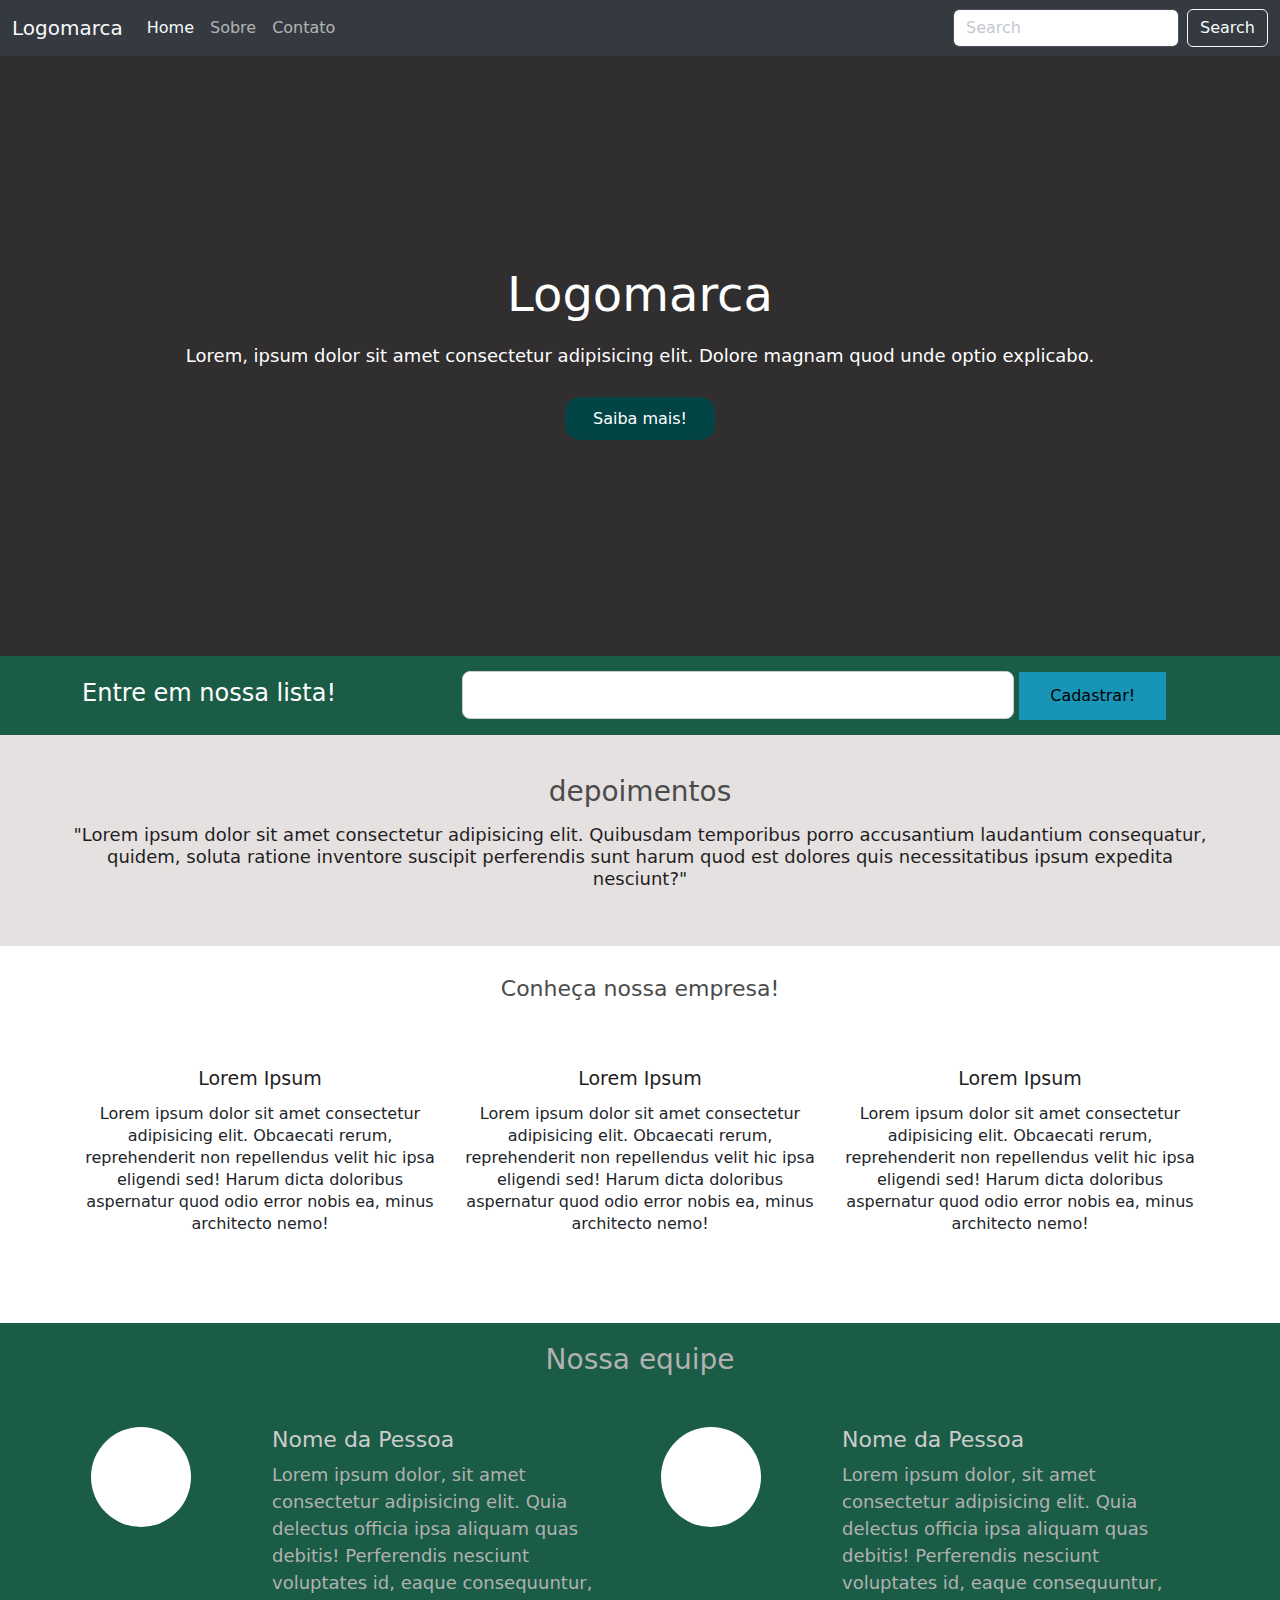
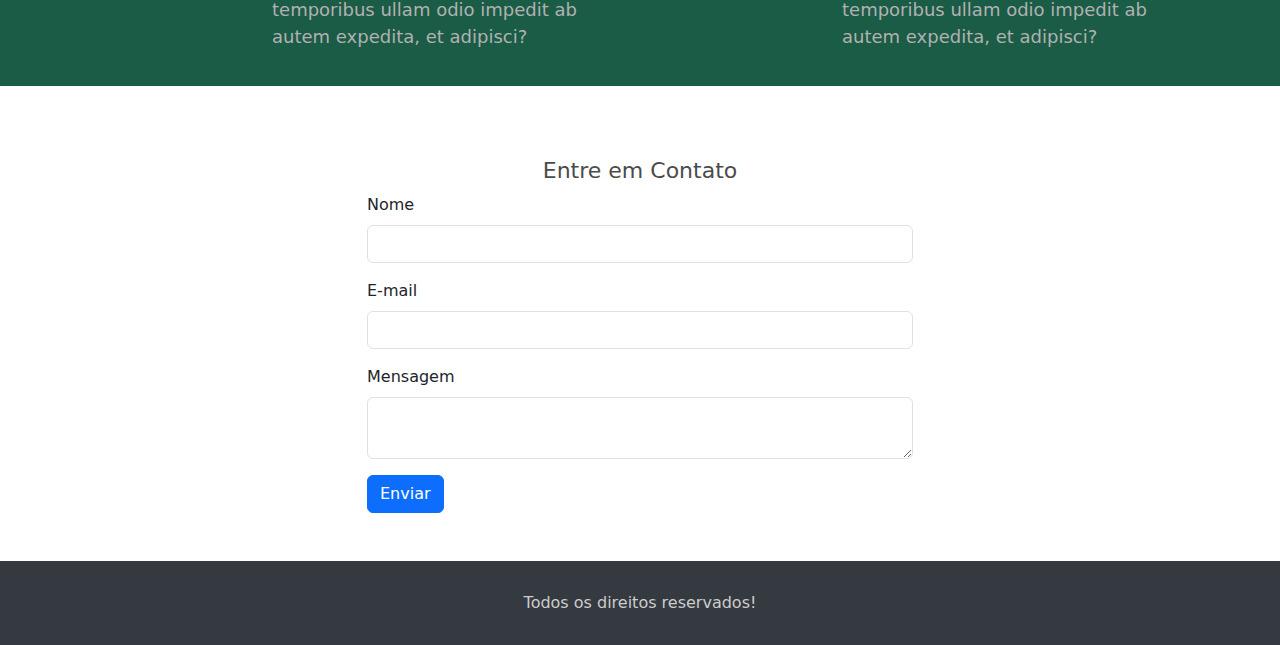
==== index.html @ e6739309 "Somente o HTML e o CSS." ====
<!DOCTYPE html>
<html lang="pt_Br">
<head>
    <link rel="stylesheet" href="css/bootstrap.min.css">
    <link rel="stylesheet" href="css/style.css">
    <meta charset="UTF-8">
    <meta http-equiv="X-UA-Compatible" content="IE=edge">
    <meta name="viewport" content="width=device-width, initial-scale=1.0">
    <title>Document</title>
</head>
<body>

    <nav class="navbar navbar-expand-lg bg-body-secondary" data-bs-theme="dark">
        <div class="container-fluid">
        <a class="navbar-brand" href="#">Logomarca</a>
        <button class="navbar-toggler" type="button" data-bs-toggle="collapse" data-bs-target="#navbarColor01" aria-controls="navbarColor01" aria-expanded="false" aria-label="Toggle navigation">
            <span class="navbar-toggler-icon"></span>
        </button>
        <div class="collapse navbar-collapse" id="navbarColor01">
            <ul class="navbar-nav me-auto mb-2 mb-lg-0">
            <li class="nav-item">
                <a class="nav-link active" aria-current="page" href="#">Home</a>
            </li>
            <li class="nav-item">
                <a class="nav-link" href="#">Sobre</a>
            </li>
            <li class="nav-item">
                <a class="nav-link" href="#">Contato</a>
            </li>
            </ul>
            <form class="d-flex" role="search">
            <input class="form-control me-2" type="search" placeholder="Search" aria-label="Search">
            <button class="btn btn-outline-light" type="submit">Search</button>
            </form>
        </div>
        </div>
    </nav>

    <section class="banner">
        <div class="bg text-center">
            <div class="container">
                <h3>Logomarca</h3>
                <p>Lorem, ipsum dolor sit amet consectetur adipisicing elit. Dolore magnam quod unde optio explicabo.</p>
                <a href="">Saiba mais!</a>
            </div>
        </div>
    </section>

    <section class="chamada">
        <div class="container">
            <div class="row">
                <div class="col-md-4">
                    <h3>Entre em nossa lista!</h3>
                </div>
                <div class="col-md-8">
                    <form method="post">
                        <input type="email" name="email">
                        <input type="submit" value="Cadastrar!">
                    </form>
                </div>
            </div>
        </div>
    </section>

    <section class="depoimentos">
        <div class="container">
            <div class="row">
                <div class="col-md-12 text-center">
                    <h3>depoimentos</h3>
                    <blockquote>
                        <p>"Lorem ipsum dolor sit amet consectetur adipisicing elit. Quibusdam temporibus porro accusantium laudantium consequatur, quidem, soluta ratione inventore suscipit perferendis sunt harum quod est dolores quis necessitatibus ipsum expedita nesciunt?"</p>
                    </blockquote>
                </div>
            </div>
        </div>
    </section>

    <section class="diferenciais text-center">
        <div class="container">
            <h3>Conheça nossa empresa!</h3>
            <div class="row">
                <div class="col-md-4">
                    <h3>Lorem Ipsum</h3>
                    <p>Lorem ipsum dolor sit amet consectetur adipisicing elit. Obcaecati rerum, reprehenderit non repellendus velit hic ipsa eligendi sed! Harum dicta doloribus aspernatur quod odio error nobis ea, minus architecto nemo!</p>
                </div>
                <div class="col-md-4">
                    <h3>Lorem Ipsum</h3>
                    <p>Lorem ipsum dolor sit amet consectetur adipisicing elit. Obcaecati rerum, reprehenderit non repellendus velit hic ipsa eligendi sed! Harum dicta doloribus aspernatur quod odio error nobis ea, minus architecto nemo!</p>
                </div>
                <div class="col-md-4">
                    <h3>Lorem Ipsum</h3>
                    <p>Lorem ipsum dolor sit amet consectetur adipisicing elit. Obcaecati rerum, reprehenderit non repellendus velit hic ipsa eligendi sed! Harum dicta doloribus aspernatur quod odio error nobis ea, minus architecto nemo!</p>
                </div>
            </div>
        </div>
    </section>
    <br>
    <br>
    <br>
    <section class="equipe">
        <h3 class="text-center">Nossa equipe</h3>
        <div class="container">
            <div class="row">
                <div class="col-md-6">
                    <div class="row">
                        <div class="col-md-3">
                            <div class="img"></div>
                        </div>
                        <div class="col-md-8 offset-md-1">
                            <h3>Nome da Pessoa</h3>
                            <p>
                                Lorem ipsum dolor, sit amet consectetur adipisicing elit. Quia delectus officia ipsa aliquam quas debitis! Perferendis nesciunt voluptates id, eaque consequuntur, temporibus ullam odio impedit ab autem expedita, et adipisci?
                            </p>
                        </div>
                    </div>
                </div>

                <div class="col-md-6">
                    <div class="row">
                        <div class="col-md-3">
                            <div class="img"></div>
                        </div>
                        <div class="col-md-8 offset-md-1">
                            <h3>Nome da Pessoa</h3>
                            <p>
                                Lorem ipsum dolor, sit amet consectetur adipisicing elit. Quia delectus officia ipsa aliquam quas debitis! Perferendis nesciunt voluptates id, eaque consequuntur, temporibus ullam odio impedit ab autem expedita, et adipisci?
                            </p>
                        </div>
                    </div>
                </div>
            </div>
        </div>
    </section>
    <br>
    <br>
    <br>
    <section class="final">
        <div class="container">
            <h3 class="text-center">Entre em Contato</h3>
            <div class="row">
                <div class="col-md-6 align">
                    <form method="post">
                        <div class="mb-3">
                            <label for="nome" class="form-label">Nome</label>
                            <input type="text" name="nome" class="form-control" id="nome">
                        </div>
                        <div class="mb-3">
                            <label for="email" class="form-label">E-mail</label>
                            <input type="email" name="email" class="form-control" id="email">
                        </div>
                        <div class="mb-3">
                            <label class="form-label">Mensagem</label>
                            <textarea name="conteudo" class="form-control"></textarea>
                        </div>
                        <button type="submit" name="submit" class="btn btn-primary">Enviar</button>
                    </form>
                </div>
            </div>
        </div>
    </section>
    <br>
    <br>
    <footer>
        <p class="text-center">Todos os direitos reservados!</p>
    </footer>

<script src="js/bootstrap.min.js"></script>
</body>
</html>
---- css/style.css ----
div.bg {
    background-color: rgb(48, 46, 46);
    min-height: 600px;
    padding-top: 210px;
    color: white;
}

div.bg h3 {
    font-size: 48px;
    margin-bottom: 18px;
}

div.bg p {
    font-size: 18px;
    margin-bottom: 38px;
    font-weight: lighter;
}

div.bg a {
    padding: 12px 28px;
    color: white;
    background-color: rgb(3, 69, 69);
    border-radius: 15px;
    text-decoration: none;
}
div.bg a:hover {
    transition: 0.8s;
    background-color: rgb(16, 90, 90);
}

/********* Section Chamada *********/

section.chamada {
    width: 100%;
    background-color: rgb(27, 92, 70);
    padding: 15px 0;
}

.chamada .col-md-4 h3 {
    color: white;
    font-size: 24px;
    padding-right: 20px;
    padding-top: 8px;
}

.chamada form {
    width: 100%;
}
.chamada form input[type="email"] {
    display: inline-block;
    width: 75%;
    height: 48px;
    border: 1px solid #ccc;
    border-radius: 8px;
    padding-left: 8px;
}
.chamada form input[type="submit"] {
    display: inline-block;
    width: 20%;
    height: 48px;
    border: 0;
    background-color: rgb(24, 148, 183);
}
.chamada form input[type="submit"]:hover {
    transition: 0.8s;
    background-color: rgb(64, 196, 236);
}

/********* Depoimentos *************/

section.depoimentos {
    background-color: rgb(230, 225, 225);
}

section.depoimentos .col-md-12 {
    padding: 40px 0;  
}

.depoimentos h3 {
    color: #4b4b4b;
    font-weight: lighter;
    margin-bottom: 16px;
}

.depoimentos blockquote {
    color: #1f1e1e;
    font-size: 18px;
    line-height: 22px;
}

/******** Diferenciais  ********/

section.diferenciais {
    padding-top: 30px;
}

section.diferenciais .container > h3{
    font-size: 22px;
    color: #4b4b4b;
    margin-bottom: 60px;
}

.diferenciais .col-md-4 h3{
    font-size: 19px;
    color: #1f1e1e;
    font-weight: normal;
    padding: 5px 0;
}

.diferenciais .col-md-4 p {
    font-size: 16px;
    line-height: 22px;
    font-weight: lighter;
}

/*********** Equipe ******/

section.equipe {
    width: 100%;
    background-color: rgb(27, 92, 70);
    padding: 20px 0;
}

.equipe > h3 {
    margin-bottom: 50px;
    color: #b1b1b1;
}

.equipe .img {
    background-color: rgb(255, 255, 255);
    height: 100px;
    width: 100px;
    border-radius: 50%;
    position: relative;
    left: 50%;
    transform: translateX(-50%);
    margin-bottom: 25px;
}

.equipe .row .col-md-8 h3 {
    font-size: 22px;
    color: #ccc;
}

.equipe .row .col-md-8 p {
    font-size: 18px;
    color: #b1b1b1;
}

/******************** Final *****************/

section.final .container > h3 {
    color: #4b4b4b;
    font-size: 22px;
    font-weight: lighter;
}

.align {
    position: relative;
    left: 50%;
    transform: translateX(-50%);
}

/*********** footer *******/

footer {
    background-color: #343a40;
    padding: 30px 0;
}

footer p {
    margin: 0;
    color: #ccc;
}
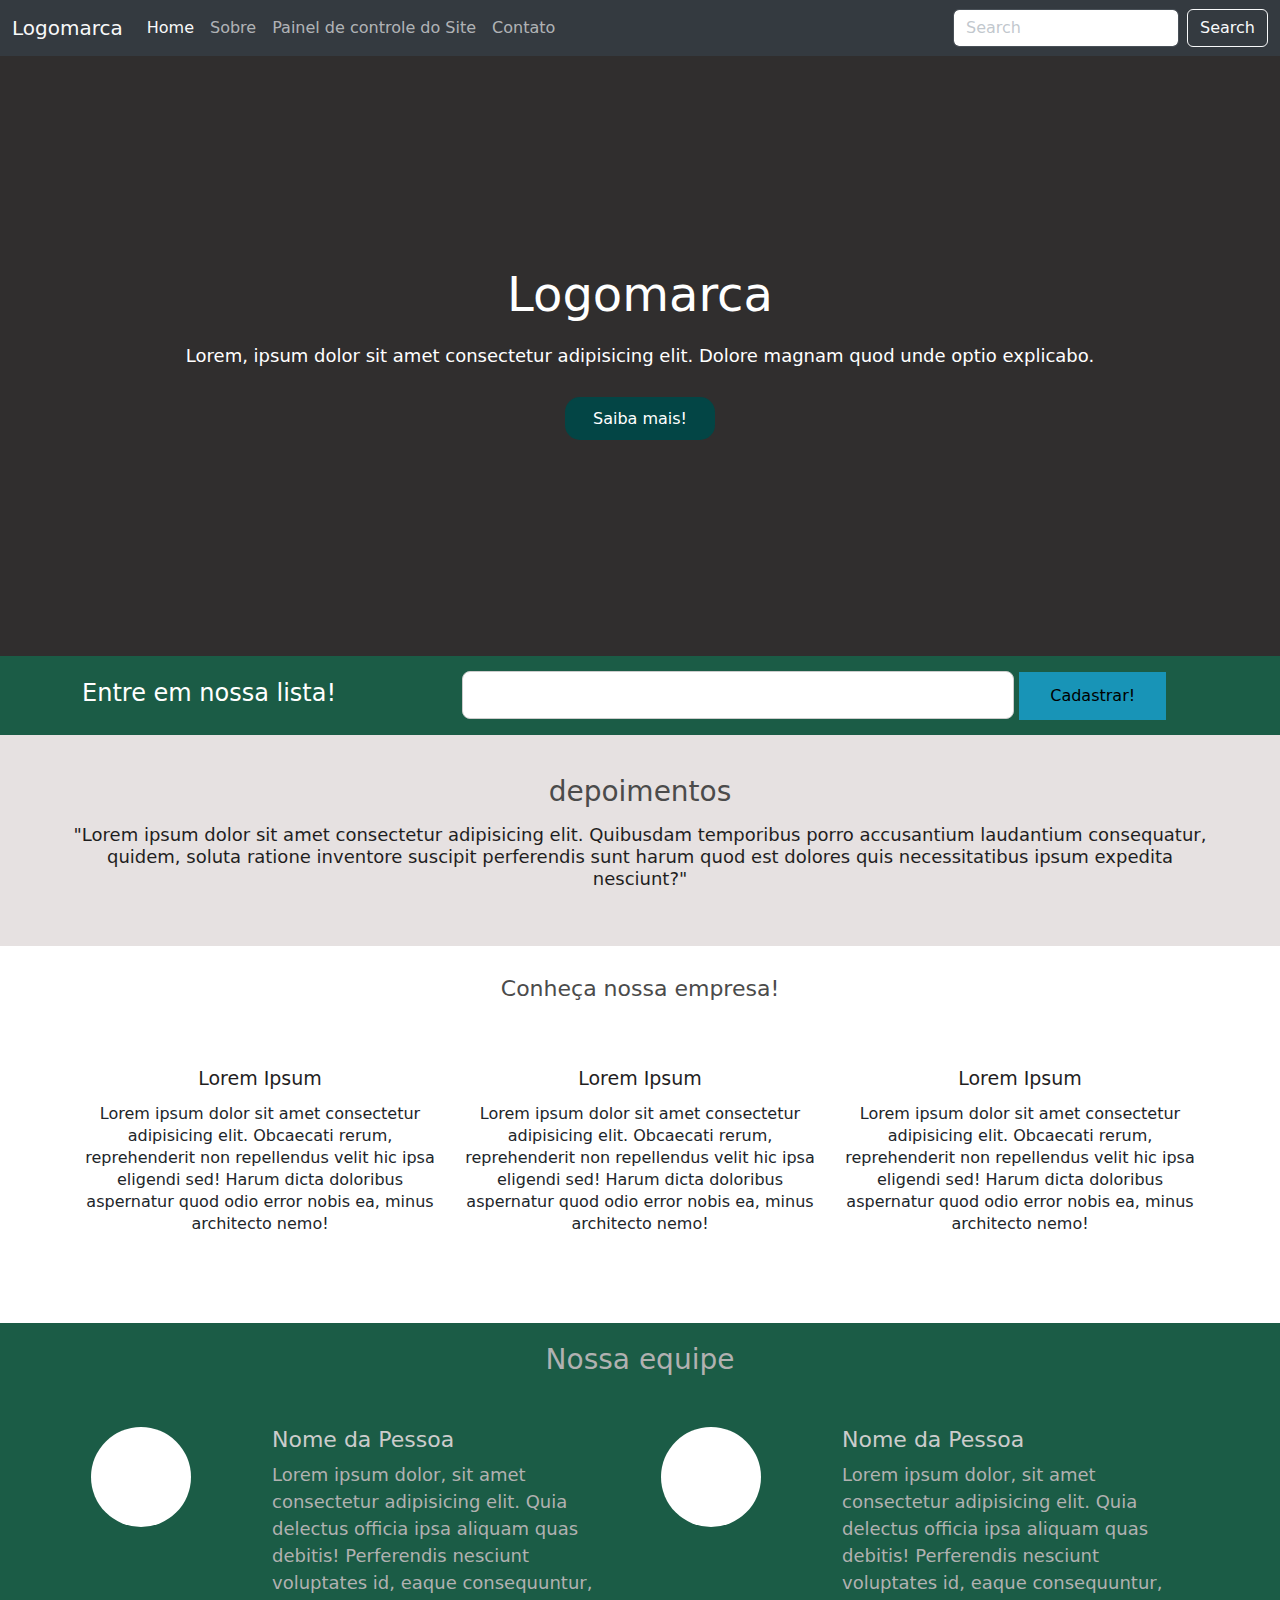
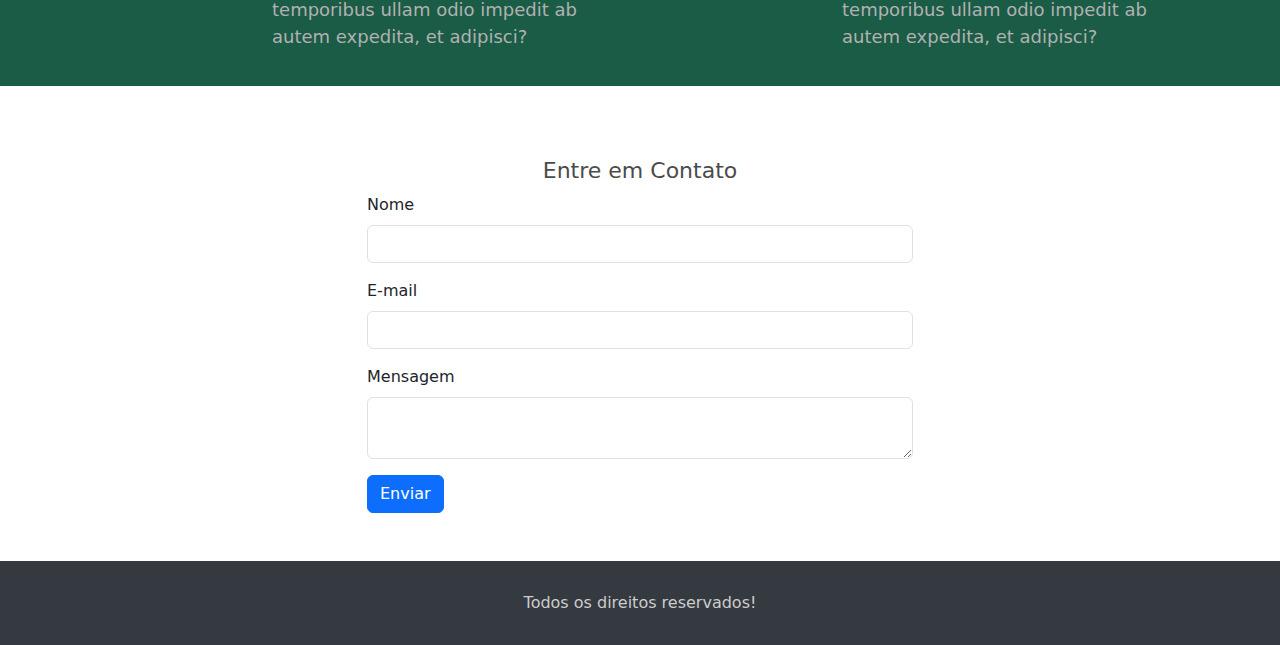
==== commit 28e5c17d: "link do painel" ====
--- a/index.html
+++ b/index.html
@@ -23,6 +23,9 @@
             </li>
             <li class="nav-item">
                 <a class="nav-link" href="#">Sobre</a>
+            </li>
+            <li class="nav-item">
+                <a class="nav-link" href="painel/index.html">Painel de controle do Site</a>
             </li>
             <li class="nav-item">
                 <a class="nav-link" href="#">Contato</a>
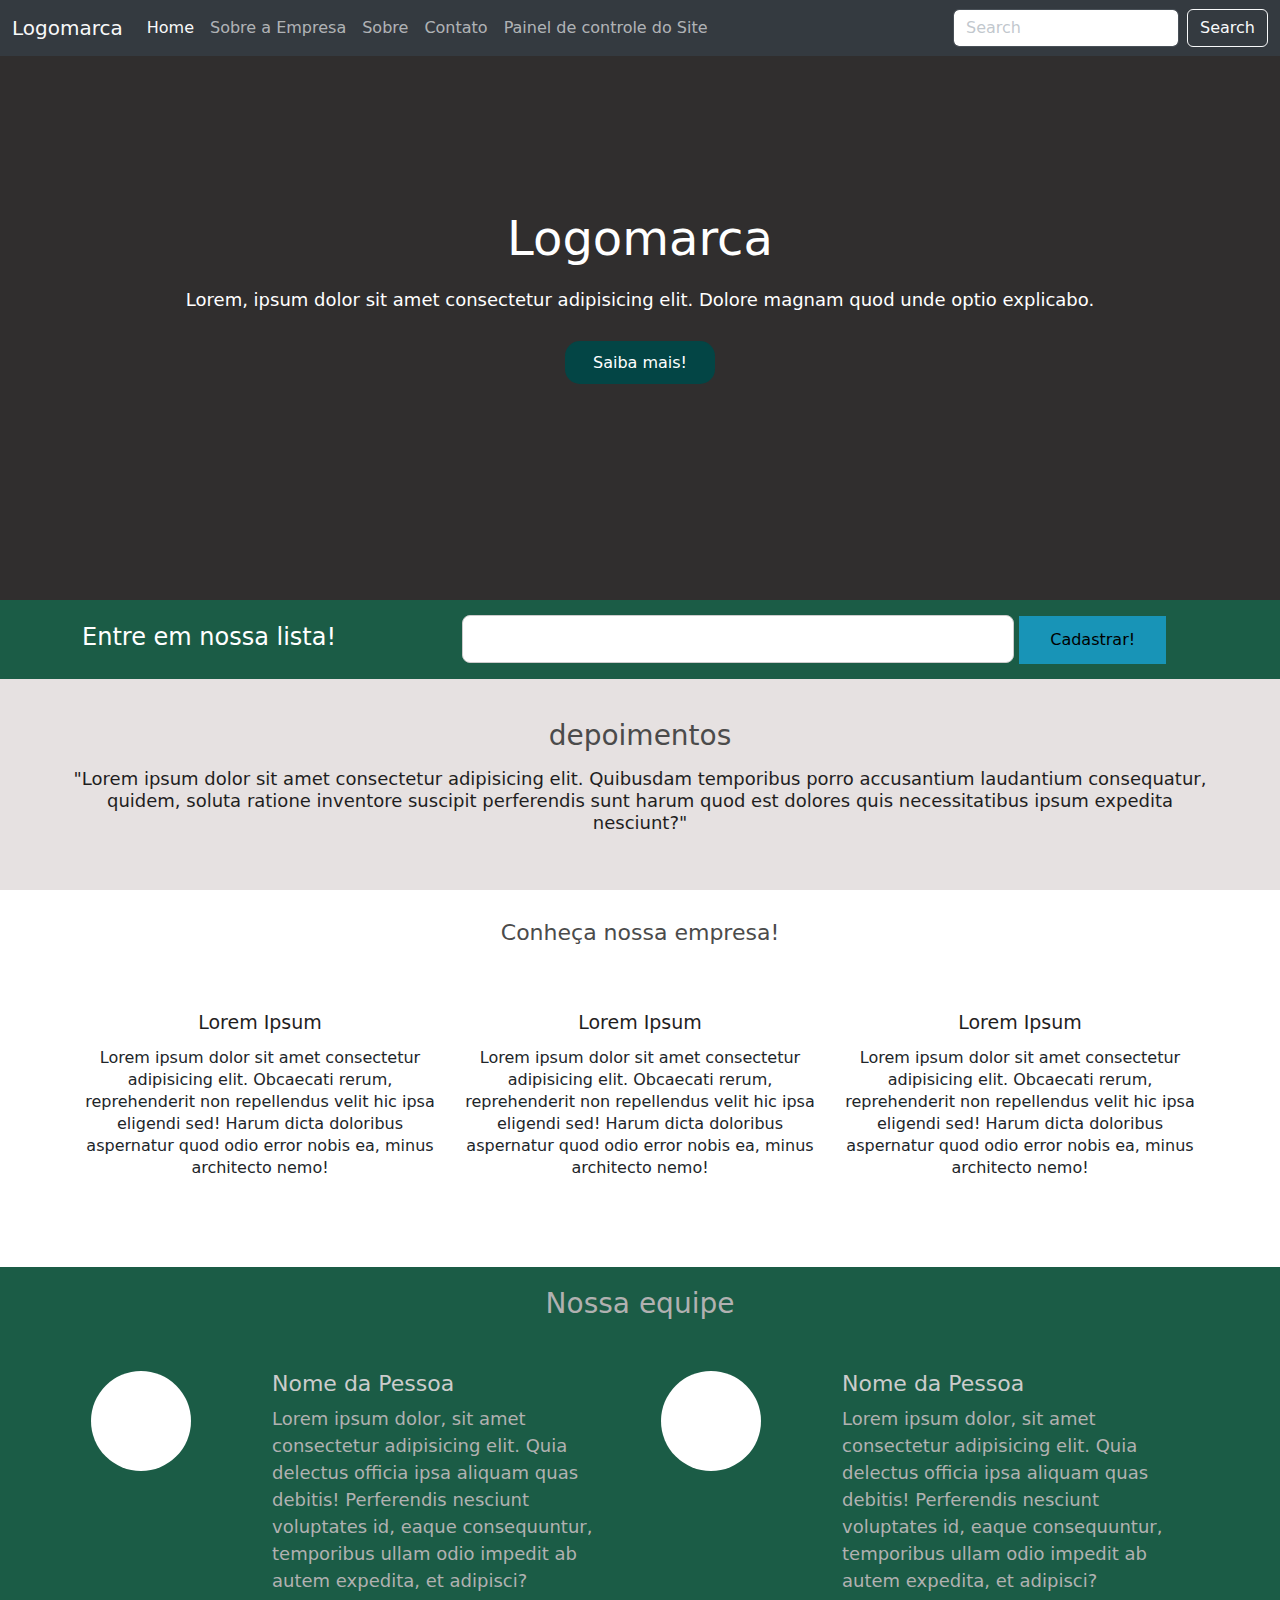
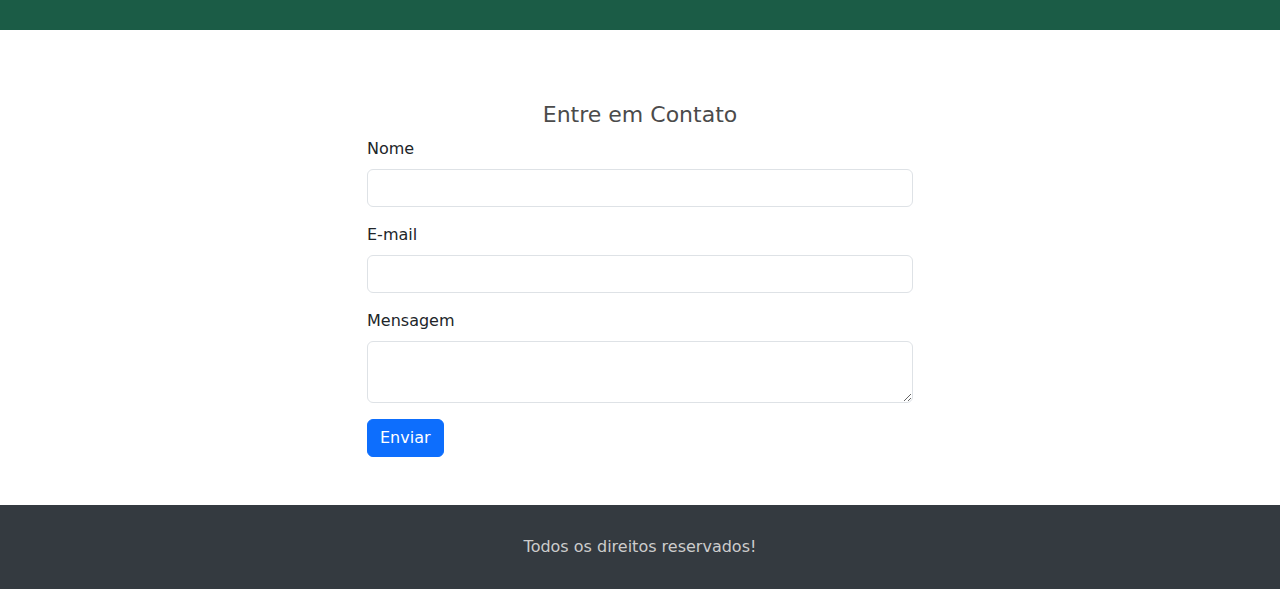
==== commit e4808829: "..." ====
--- a/index.html
+++ b/index.html
@@ -10,26 +10,29 @@
 </head>
 <body>
 
-    <nav class="navbar navbar-expand-lg bg-body-secondary" data-bs-theme="dark">
+    <nav class="fixed-top navbar navbar-expand-lg bg-body-secondary" data-bs-theme="dark">
         <div class="container-fluid">
         <a class="navbar-brand" href="#">Logomarca</a>
         <button class="navbar-toggler" type="button" data-bs-toggle="collapse" data-bs-target="#navbarColor01" aria-controls="navbarColor01" aria-expanded="false" aria-label="Toggle navigation">
             <span class="navbar-toggler-icon"></span>
         </button>
         <div class="collapse navbar-collapse" id="navbarColor01">
-            <ul class="navbar-nav me-auto mb-2 mb-lg-0">
-            <li class="nav-item">
-                <a class="nav-link active" aria-current="page" href="#">Home</a>
-            </li>
-            <li class="nav-item">
-                <a class="nav-link" href="#">Sobre</a>
-            </li>
-            <li class="nav-item">
-                <a class="nav-link" href="painel/index.html">Painel de controle do Site</a>
-            </li>
-            <li class="nav-item">
-                <a class="nav-link" href="#">Contato</a>
-            </li>
+            <ul class="navbar-nav me-auto mb-2 mb-lg-0" id="menu">
+                <li class="nav-item">
+                    <a ref_sys="home" class="nav-link active" aria-current="page" href="#">Home</a>
+                </li>
+                <li class="nav-item">
+                    <a ref_sys="empresa" class="nav-link" href="#">Sobre a Empresa</a>
+                </li>
+                <li class="nav-item">
+                    <a ref_sys="sobre" class="nav-link" href="#">Sobre</a>
+                </li>
+                <li class="nav-item">
+                    <a ref_sys="contato" class="nav-link" href="#">Contato</a>
+                </li>
+                <li class="nav-item">
+                    <a class="nav-link" href="painel/index.html">Painel de controle do Site</a>
+                </li>
             </ul>
             <form class="d-flex" role="search">
             <input class="form-control me-2" type="search" placeholder="Search" aria-label="Search">
@@ -39,7 +42,7 @@
         </div>
     </nav>
 
-    <section class="banner">
+    <section id="section-home" class="banner">
         <div class="bg text-center">
             <div class="container">
                 <h3>Logomarca</h3>
@@ -65,7 +68,7 @@
         </div>
     </section>
 
-    <section class="depoimentos">
+    <section id="section-empresa" class="depoimentos">
         <div class="container">
             <div class="row">
                 <div class="col-md-12 text-center">
@@ -100,7 +103,7 @@
     <br>
     <br>
     <br>
-    <section class="equipe">
+    <section id="section-sobre" class="equipe">
         <h3 class="text-center">Nossa equipe</h3>
         <div class="container">
             <div class="row">
@@ -137,7 +140,7 @@
     <br>
     <br>
     <br>
-    <section class="final">
+    <section id="section-contato" class="final">
         <div class="container">
             <h3 class="text-center">Entre em Contato</h3>
             <div class="row">
@@ -168,5 +171,28 @@
     </footer>
 
 <script src="js/bootstrap.min.js"></script>
+<script src="js/jquery.js"></script>
+<script>
+    scrollItem();
+    clickMenu();
+
+
+    function clickMenu() {
+            $('#menu a').click(function() {
+                $('#menu a').removeClass('active');
+                $('#menu a[ref_sys='+$(this).attr('ref_sys')+']').addClass('active');
+                return false;
+            })
+        }
+
+    //Faz o scroll da pagina rolar até a seção correspondente ao item clicado.
+    function scrollItem() {
+    $('#menu a').click(function() {
+        let ref = '#section-'+$(this).attr('ref_sys');
+        let offset = $(ref).offset().top;
+        $('html,body').animate({'scrollTop':offset-55});
+    })
+    }
+</script>
 </body>
 </html>